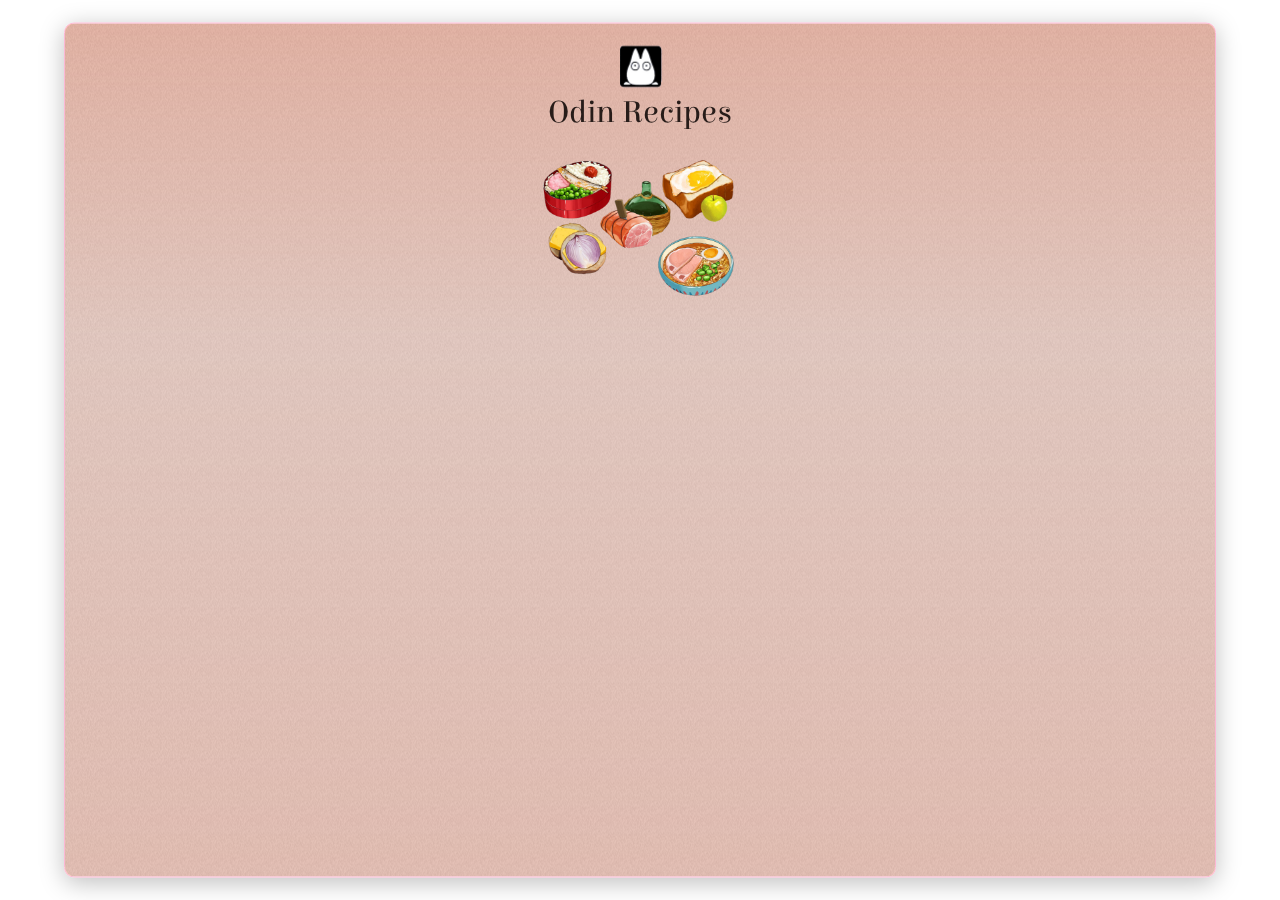
==== index.html @ aeb66d14 "Add food collection image in home page" ====
<!DOCTYPE html>
<html lang="en">

<head>
    <meta charset="UTF-8">
    <meta http-equiv="X-UA-Compatible" content="IE=edge">
    <meta name="viewport" content="width=device-width, initial-scale=1.0">
    <link rel="stylesheet" href="./styles/reset.css">
    <link rel="stylesheet" href="./styles/main.css">
    <link rel="stylesheet" href="./styles/fonts.css">
    <title>Odin Recipes: Ghibli Edition</title>
</head>

<body>
    <main>
        <section>
            <video autoplay loop muted id="background-video">
                <source src="./assets/video/calcifer.mp4" type="video/mp4" controls="controls" />
            </video>
            <div class="glass-container">
                <div class="noisy">
                    <header class="title">
                        <img src="./assets/images/studio-ghibli-logo.png" alt="Studio Ghibli logo">
                        <h1>Odin Recipes</h1>
                    </header>
                    <figure class="food-collection">
                        <img src="./assets/images/ghibli-food.png" alt="Ghibli Food">
                    </figure>
                </div>
            </div>
        </section>
    </main>
</body>

</html>
---- styles/main.css ----
@import url('https://fonts.googleapis.com/css2?family=Elsie:wght@400;900&family=Roboto:ital,wght@0,400;0,700;1,400&display=swap');

h1, h2, h3, h4, h5, h6 {
    font-family: 'Elsie';
    font-weight: normal;
}

#background-video {
  position: fixed;
  right: 0;
  bottom: 0;
  min-width: 100%;
  min-height: 100%;
  object-fit: cover;
}

.glass-container {
  position: fixed;
  top: 50%;
  left: 50%;
  background: linear-gradient(180deg, #FFC0AD 0%, rgba(255, 191, 171, 0.53) 36.98%, rgba(255, 192, 173, 0.63) 63.39%, rgba(255, 192, 173, 0.76) 100%);
  box-shadow: 0px 5px 24px 0px rgba(0, 0, 0, 0.25);
  color: #f1f1f1;
  width: 90vw;
  height: 95vh;
  transform: translate(-50%, -50%);
  border-radius: 10px;
  backdrop-filter: blur(6px);
  border: 1.25px solid rgba(252, 184, 212, 1)
}

.noisy {
    width: 100%;
    height: 100%;
    background-image: url([data-uri]);
    border-radius: 10px;
    padding-top: 20px;
}

.title {
    display: flex;
    flex-direction: column;
    align-items: center;
    color: #271C19;
}

.title img {
    width: 45px;
    height: auto;
}

.food-collection {
  width: 200px;
  height: auto;
  overflow: hidden;
  margin: 20px auto 0 auto;
}

.food-collection img {
  margin-bottom: -40px;
}
---- styles/fonts.css ----
@font-face {
    font-family: 'elsieblack';
    src: url('elsie-black-webfont.woff2') format('woff2'),
         url('elsie-black-webfont.woff') format('woff');
    font-weight: normal;
    font-style: normal;

}




@font-face {
    font-family: 'elsieregular';
    src: url('elsie-regular-webfont.woff2') format('woff2'),
         url('elsie-regular-webfont.woff') format('woff');
    font-weight: normal;
    font-style: normal;

}




@font-face {
    font-family: 'robotomedium';
    src: url('roboto-medium-webfont.woff2') format('woff2'),
         url('roboto-medium-webfont.woff') format('woff');
    font-weight: normal;
    font-style: normal;

}




@font-face {
    font-family: 'robotomedium_italic';
    src: url('roboto-mediumitalic-webfont.woff2') format('woff2'),
         url('roboto-mediumitalic-webfont.woff') format('woff');
    font-weight: normal;
    font-style: normal;

}




@font-face {
    font-family: 'robotoregular';
    src: url('roboto-regular-webfont.woff2') format('woff2'),
         url('roboto-regular-webfont.woff') format('woff');
    font-weight: normal;
    font-style: normal;

}




@font-face {
    font-family: 'robotoblack';
    src: url('roboto-black-webfont.woff2') format('woff2'),
         url('roboto-black-webfont.woff') format('woff');
    font-weight: normal;
    font-style: normal;

}




@font-face {
    font-family: 'robotoblack_italic';
    src: url('roboto-blackitalic-webfont.woff2') format('woff2'),
         url('roboto-blackitalic-webfont.woff') format('woff');
    font-weight: normal;
    font-style: normal;

}




@font-face {
    font-family: 'robotobold';
    src: url('roboto-bold-webfont.woff2') format('woff2'),
         url('roboto-bold-webfont.woff') format('woff');
    font-weight: normal;
    font-style: normal;

}




@font-face {
    font-family: 'robotobold_italic';
    src: url('roboto-bolditalic-webfont.woff2') format('woff2'),
         url('roboto-bolditalic-webfont.woff') format('woff');
    font-weight: normal;
    font-style: normal;

}




@font-face {
    font-family: 'robotoitalic';
    src: url('roboto-italic-webfont.woff2') format('woff2'),
         url('roboto-italic-webfont.woff') format('woff');
    font-weight: normal;
    font-style: normal;

}
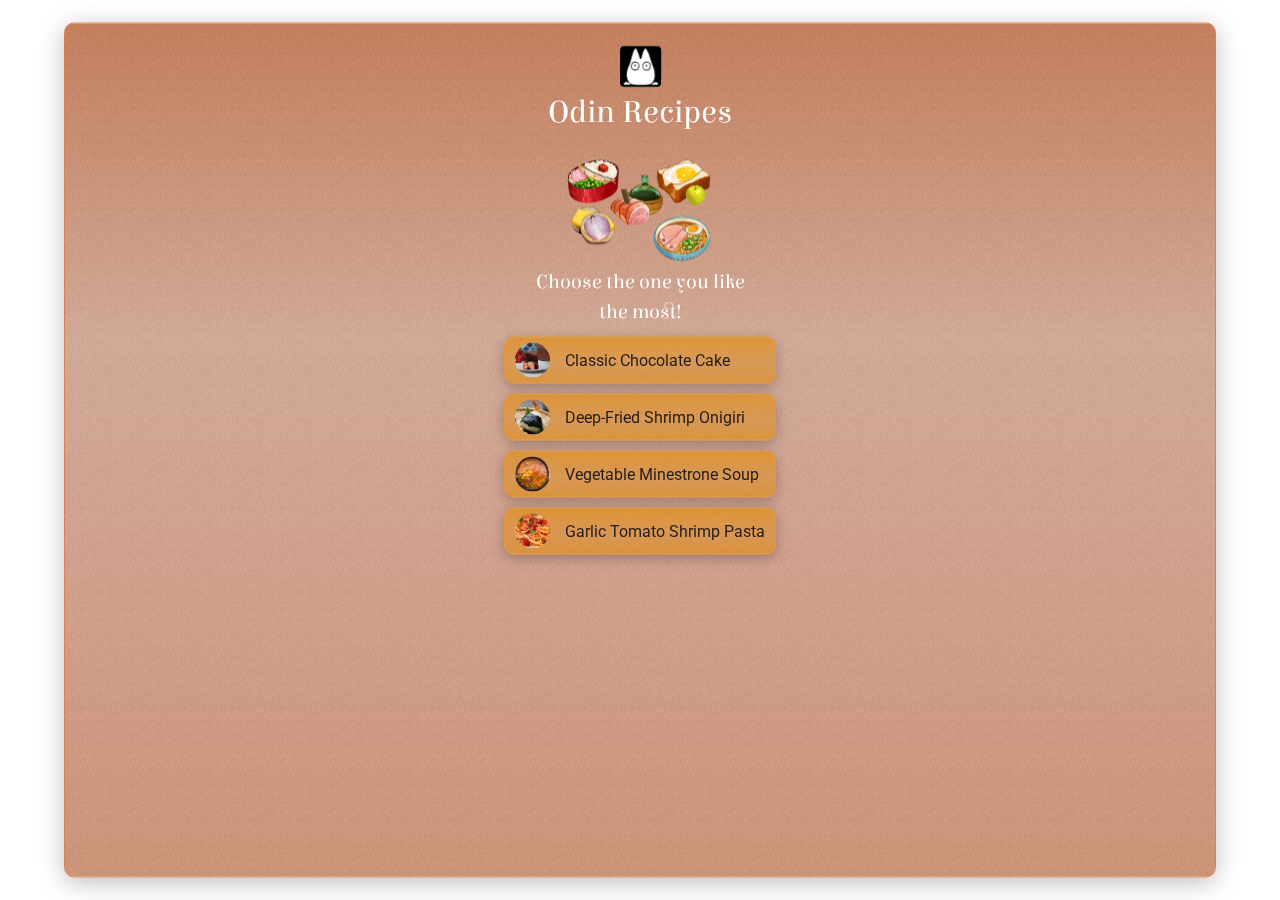
==== commit 2ad36d62: "Add recipe cards for browsing" ====
--- a/index.html
+++ b/index.html
@@ -26,6 +26,37 @@
                     <figure class="food-collection">
                         <img src="./assets/images/ghibli-food.png" alt="Ghibli Food">
                     </figure>
+                    <article class="recipes-container">
+                        <header>
+                            <h2>Choose the one you like the most!</h2>
+                        </header>
+                        <div class="recipes-card-container">
+                            <div class="recipe-card">
+                                <figure>
+                                    <img src="./assets/images/chocolate-cake.jpg" alt="Chocolate Cake">
+                                </figure>
+                                <h3>Classic Chocolate Cake</h3>
+                            </div>
+                            <div class="recipe-card">
+                                <figure>
+                                    <img src="./assets/images/onigiri.jpg" alt="Chocolate Cake">
+                                </figure>
+                                <h3>Deep-Fried Shrimp Onigiri</h3>
+                            </div>
+                            <div class="recipe-card">
+                                <figure>
+                                    <img src="./assets/images/ministrone-soup.jpg" alt="Chocolate Cake">
+                                </figure>
+                                <h3>Vegetable Minestrone Soup</h3>
+                            </div>
+                            <div class="recipe-card">
+                                <figure>
+                                    <img src="./assets/images/garlic-tomato-pasta.jpg" alt="Chocolate Cake">
+                                </figure>
+                                <h3>Garlic Tomato Shrimp Pasta</h3>
+                            </div>
+                        </div>
+                    </article>
                 </div>
             </div>
         </section>
--- a/styles/main.css
+++ b/styles/main.css
@@ -1,8 +1,19 @@
 @import url('https://fonts.googleapis.com/css2?family=Elsie:wght@400;900&family=Roboto:ital,wght@0,400;0,700;1,400&display=swap');
+@import './colors.css';
 
-h1, h2, h3, h4, h5, h6 {
+h1, h2, h3 {
     font-family: 'Elsie';
     font-weight: normal;
+}
+
+h2 {
+  font-size: 20px;
+}
+
+h3 {
+  font-size: 16px;
+  color: var(--secondary-text-color);
+  font-family: 'Roboto';
 }
 
 #background-video {
@@ -18,15 +29,15 @@
   position: fixed;
   top: 50%;
   left: 50%;
-  background: linear-gradient(180deg, #FFC0AD 0%, rgba(255, 191, 171, 0.53) 36.98%, rgba(255, 192, 173, 0.63) 63.39%, rgba(255, 192, 173, 0.76) 100%);
+  background: linear-gradient(180deg, var(--main-bg-color) 0%, rgba(218, 124, 80, 0.55) 36.98%, rgba(225, 122, 84, 0.63) 63.39%, rgba(219, 124, 76, 0.76) 100%);
   box-shadow: 0px 5px 24px 0px rgba(0, 0, 0, 0.25);
-  color: #f1f1f1;
+  color: var(--primary-text-color);
   width: 90vw;
   height: 95vh;
   transform: translate(-50%, -50%);
   border-radius: 10px;
   backdrop-filter: blur(6px);
-  border: 1.25px solid rgba(252, 184, 212, 1)
+  border: 1.40px solid var(--main-bg-color)
 }
 
 .noisy {
@@ -41,7 +52,7 @@
     display: flex;
     flex-direction: column;
     align-items: center;
-    color: #271C19;
+    color: var(--primary-text-color);
 }
 
 .title img {
@@ -50,7 +61,7 @@
 }
 
 .food-collection {
-  width: 200px;
+  width: 150px;
   height: auto;
   overflow: hidden;
   margin: 20px auto 0 auto;
@@ -58,4 +69,35 @@
 
 .food-collection img {
   margin-bottom: -40px;
+}
+
+.recipes-container {
+  display: flex;
+  flex-direction: column;
+  align-items: center;
+}
+
+.recipes-container header {
+  text-align: center;
+  width: min(80%, 210px);
+  height: auto;
+  margin-bottom: 10px;
+}
+
+.recipe-card {
+  display: flex;
+  align-items: center;
+  gap: 15px;
+  background: linear-gradient(180deg, rgba(227, 143, 24, 0.75) 0%, rgba(223, 139, 20, 0.4725) 56.25%, rgba(223, 139, 20, 0.66) 98.96%);
+  border: 1.45px solid rgba(230, 150, 52, 1);
+  box-shadow: 0px 4px 14px 0px rgba(0, 0, 0, 0.25);
+  padding: 5px 10px;
+  border-radius: 10px;
+  margin-bottom: 10px;
+}
+
+.recipe-card figure img {
+  width: 35px;
+  height: auto;
+  border-radius: 50%;
 }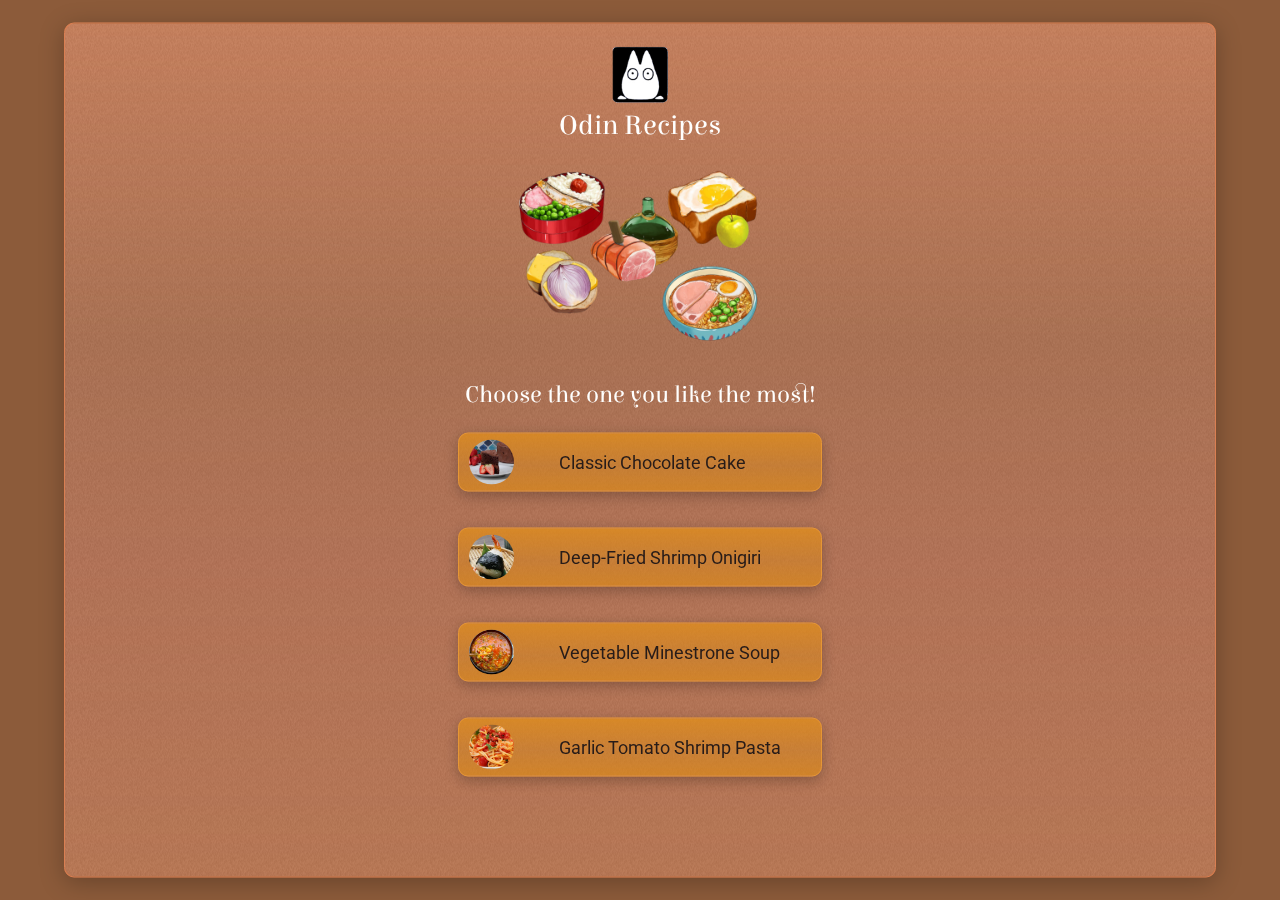
==== commit f25c1dd0: "Incorporate styles for tablet screens" ====
--- a/index.html
+++ b/index.html
@@ -31,12 +31,14 @@
                             <h2>Choose the one you like the most!</h2>
                         </header>
                         <div class="recipes-card-container">
-                            <div class="recipe-card">
-                                <figure>
-                                    <img src="./assets/images/chocolate-cake.jpg" alt="Chocolate Cake">
-                                </figure>
-                                <h3>Classic Chocolate Cake</h3>
-                            </div>
+                            <a href="">
+                                <div class="recipe-card">
+                                    <figure>
+                                        <img src="./assets/images/chocolate-cake.jpg" alt="Chocolate Cake">
+                                    </figure>
+                                    <h3>Classic Chocolate Cake</h3>
+                                </div>
+                            </a>
                             <div class="recipe-card">
                                 <figure>
                                     <img src="./assets/images/onigiri.jpg" alt="Chocolate Cake">
--- a/styles/main.css
+++ b/styles/main.css
@@ -1,9 +1,17 @@
 @import url('https://fonts.googleapis.com/css2?family=Elsie:wght@400;900&family=Roboto:ital,wght@0,400;0,700;1,400&display=swap');
 @import './colors.css';
+
+body {
+  background-color: #8C5B3A;
+}
 
 h1, h2, h3 {
     font-family: 'Elsie';
     font-weight: normal;
+}
+
+h1 {
+  font-size: 24px;
 }
 
 h2 {
@@ -14,6 +22,10 @@
   font-size: 16px;
   color: var(--secondary-text-color);
   font-family: 'Roboto';
+}
+
+a {
+  text-decoration: none;
 }
 
 #background-video {
@@ -75,13 +87,24 @@
   display: flex;
   flex-direction: column;
   align-items: center;
+  height: 60%;
+  width: auto;
+  max-height: 375px;
+  gap: 20px;
 }
 
 .recipes-container header {
   text-align: center;
   width: min(80%, 210px);
   height: auto;
-  margin-bottom: 10px;
+}
+
+.recipes-card-container {
+  display: flex;
+  flex-direction: column;
+  justify-content: space-between;
+  height: 100%;
+  width: auto;
 }
 
 .recipe-card {
@@ -93,11 +116,53 @@
   box-shadow: 0px 4px 14px 0px rgba(0, 0, 0, 0.25);
   padding: 5px 10px;
   border-radius: 10px;
-  margin-bottom: 10px;
 }
 
 .recipe-card figure img {
   width: 35px;
   height: auto;
   border-radius: 50%;
+}
+
+/* *TABLET SCREEN STYLES* */
+
+@media only screen and (min-width: 600px) {
+  .title h1 {
+    font-size: 28px;
+  }
+
+  .title img {
+    width: 60px;
+    height: auto;
+  }
+
+  .food-collection {
+    width: 250px;
+    height: auto;
+  }
+
+  .recipes-container {
+    height: 50%;
+    width: auto;
+    max-height: 400px;
+  }
+
+  .recipes-container header {
+    width: 800px;
+    height: auto;
+  }
+
+  .recipes-container h2 {
+    font-size: 24px;
+  }
+
+  .recipe-card h3 {
+    font-size: 18px;
+    padding: 10px 30px;
+  }
+
+  .recipe-card figure img {
+    width: 45px;
+    height: auto;
+  }
 }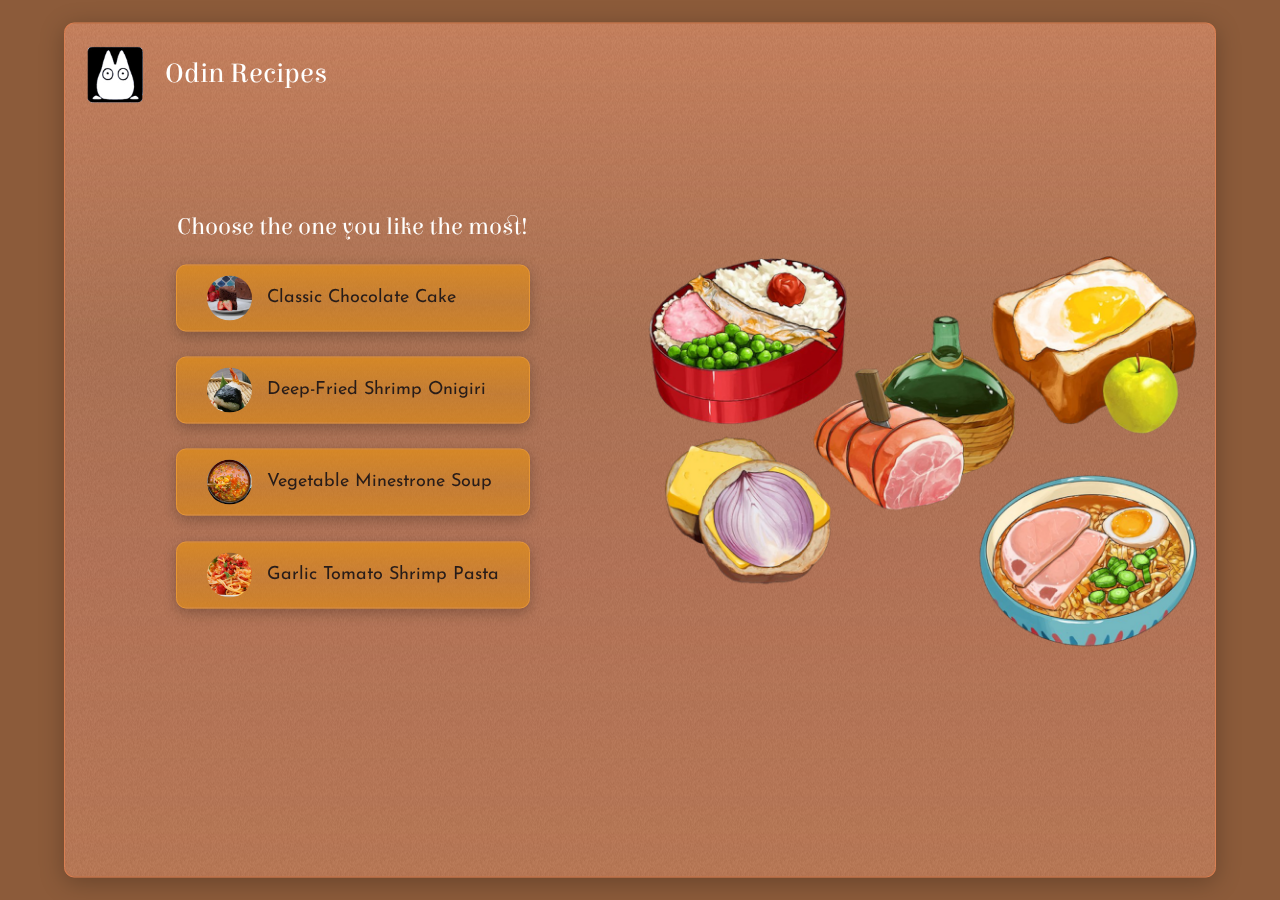
==== commit 6b18ba9b: "Incorporate styles for desktop screens and a tags" ====
--- a/index.html
+++ b/index.html
@@ -23,42 +23,50 @@
                         <img src="./assets/images/studio-ghibli-logo.png" alt="Studio Ghibli logo">
                         <h1>Odin Recipes</h1>
                     </header>
-                    <figure class="food-collection">
-                        <img src="./assets/images/ghibli-food.png" alt="Ghibli Food">
-                    </figure>
-                    <article class="recipes-container">
-                        <header>
-                            <h2>Choose the one you like the most!</h2>
-                        </header>
-                        <div class="recipes-card-container">
-                            <a href="">
-                                <div class="recipe-card">
-                                    <figure>
-                                        <img src="./assets/images/chocolate-cake.jpg" alt="Chocolate Cake">
-                                    </figure>
-                                    <h3>Classic Chocolate Cake</h3>
-                                </div>
-                            </a>
-                            <div class="recipe-card">
-                                <figure>
-                                    <img src="./assets/images/onigiri.jpg" alt="Chocolate Cake">
-                                </figure>
-                                <h3>Deep-Fried Shrimp Onigiri</h3>
+                    <div class="home-container">
+                        <figure class="food-collection">
+                            <img src="./assets/images/ghibli-food.png" alt="Ghibli Food">
+                        </figure>
+                        <article class="recipes-container">
+                            <header>
+                                <h2>Choose the one you like the most!</h2>
+                            </header>
+                            <div class="recipes-card-container">
+                                <a href="#">
+                                    <div class="recipe-card">
+                                        <figure>
+                                            <img src="./assets/images/chocolate-cake.jpg" alt="Chocolate Cake">
+                                        </figure>
+                                        <h3>Classic Chocolate Cake</h3>
+                                    </div>
+                                </a>
+                                <a href="#">
+                                    <div class="recipe-card">
+                                        <figure>
+                                            <img src="./assets/images/onigiri.jpg" alt="Chocolate Cake">
+                                        </figure>
+                                        <h3>Deep-Fried Shrimp Onigiri</h3>
+                                    </div>
+                                </a>
+                                <a href="#">
+                                    <div class="recipe-card">
+                                        <figure>
+                                            <img src="./assets/images/ministrone-soup.jpg" alt="Chocolate Cake">
+                                        </figure>
+                                        <h3>Vegetable Minestrone Soup</h3>
+                                    </div>
+                                </a>
+                                <a href="#">
+                                    <div class="recipe-card">
+                                        <figure>
+                                            <img src="./assets/images/garlic-tomato-pasta.jpg" alt="Chocolate Cake">
+                                        </figure>
+                                        <h3>Garlic Tomato Shrimp Pasta</h3>
+                                    </div>
+                                </a>
                             </div>
-                            <div class="recipe-card">
-                                <figure>
-                                    <img src="./assets/images/ministrone-soup.jpg" alt="Chocolate Cake">
-                                </figure>
-                                <h3>Vegetable Minestrone Soup</h3>
-                            </div>
-                            <div class="recipe-card">
-                                <figure>
-                                    <img src="./assets/images/garlic-tomato-pasta.jpg" alt="Chocolate Cake">
-                                </figure>
-                                <h3>Garlic Tomato Shrimp Pasta</h3>
-                            </div>
-                        </div>
-                    </article>
+                        </article>
+                    </div>
                 </div>
             </div>
         </section>
--- a/styles/main.css
+++ b/styles/main.css
@@ -1,4 +1,5 @@
 @import url('https://fonts.googleapis.com/css2?family=Elsie:wght@400;900&family=Roboto:ital,wght@0,400;0,700;1,400&display=swap');
+@import url('https://fonts.googleapis.com/css2?family=Josefin+Sans:ital,wght@0,400;0,700;1,400&display=swap');
 @import './colors.css';
 
 body {
@@ -21,7 +22,7 @@
 h3 {
   font-size: 16px;
   color: var(--secondary-text-color);
-  font-family: 'Roboto';
+  font-family: 'Josefin Sans';
 }
 
 a {
@@ -49,6 +50,7 @@
   transform: translate(-50%, -50%);
   border-radius: 10px;
   backdrop-filter: blur(6px);
+  -webkit-backdrop-filter: blur(6px);
   border: 1.40px solid var(--main-bg-color)
 }
 
@@ -72,25 +74,25 @@
     height: auto;
 }
 
+.home-container {
+  height: 85%;
+  width: auto;
+}
+
 .food-collection {
   width: 150px;
   height: auto;
-  overflow: hidden;
   margin: 20px auto 0 auto;
-}
-
-.food-collection img {
-  margin-bottom: -40px;
 }
 
 .recipes-container {
   display: flex;
   flex-direction: column;
   align-items: center;
-  height: 60%;
+  height: 70%;
   width: auto;
   max-height: 375px;
-  gap: 20px;
+  gap: 10px;
 }
 
 .recipes-container header {
@@ -102,7 +104,7 @@
 .recipes-card-container {
   display: flex;
   flex-direction: column;
-  justify-content: space-between;
+  justify-content: space-evenly;
   height: 100%;
   width: auto;
 }
@@ -137,7 +139,7 @@
   }
 
   .food-collection {
-    width: 250px;
+    width: 275px;
     height: auto;
   }
 
@@ -145,6 +147,7 @@
     height: 50%;
     width: auto;
     max-height: 400px;
+    gap: 20px;
   }
 
   .recipes-container header {
@@ -156,13 +159,81 @@
     font-size: 24px;
   }
 
+  .recipes-card-container {
+    justify-content: space-between;
+  }
+
+  .recipe-card {
+    padding: 10px 30px;
+  }
+
   .recipe-card h3 {
     font-size: 18px;
-    padding: 10px 30px;
   }
 
   .recipe-card figure img {
     width: 45px;
     height: auto;
   }
+}
+
+/* *DESKTOP SCREEN STYLES* */
+
+@media only screen and (min-width: 1024px) {
+  .title {
+    flex-direction: row;
+    gap: 20px;
+    margin-left: 20px;
+  }
+
+  .home-container {
+    display: flex;
+    flex-direction: row-reverse;
+    justify-content: center;
+    align-items: center;
+    margin-top: -50px;
+  }
+
+  .food-collection {
+    display: flex;
+    margin: 0;
+    margin-top: 80px;
+    width: 50%;
+    justify-content: center;
+  }
+
+  .recipes-container {
+    width: 50%;
+    height: 60%;
+  }
+}
+
+@media only screen and (min-width: 1440px) {
+  .title h1 {
+    font-size: 32px;
+  }
+
+  .food-collection img {
+    max-width: 600px;
+  }
+
+  .recipes-container {
+    height: 80%;
+    width: 50%;
+    max-height:550px;
+  }
+
+  .recipes-container h2 {
+    font-size: 28px;
+  }
+
+  .recipe-card h3 {
+    margin: 20px 40px;
+    font-size: 24px;
+  }
+
+  .recipe-card figure img {
+    width: 75px;
+    height: auto;
+  }
 }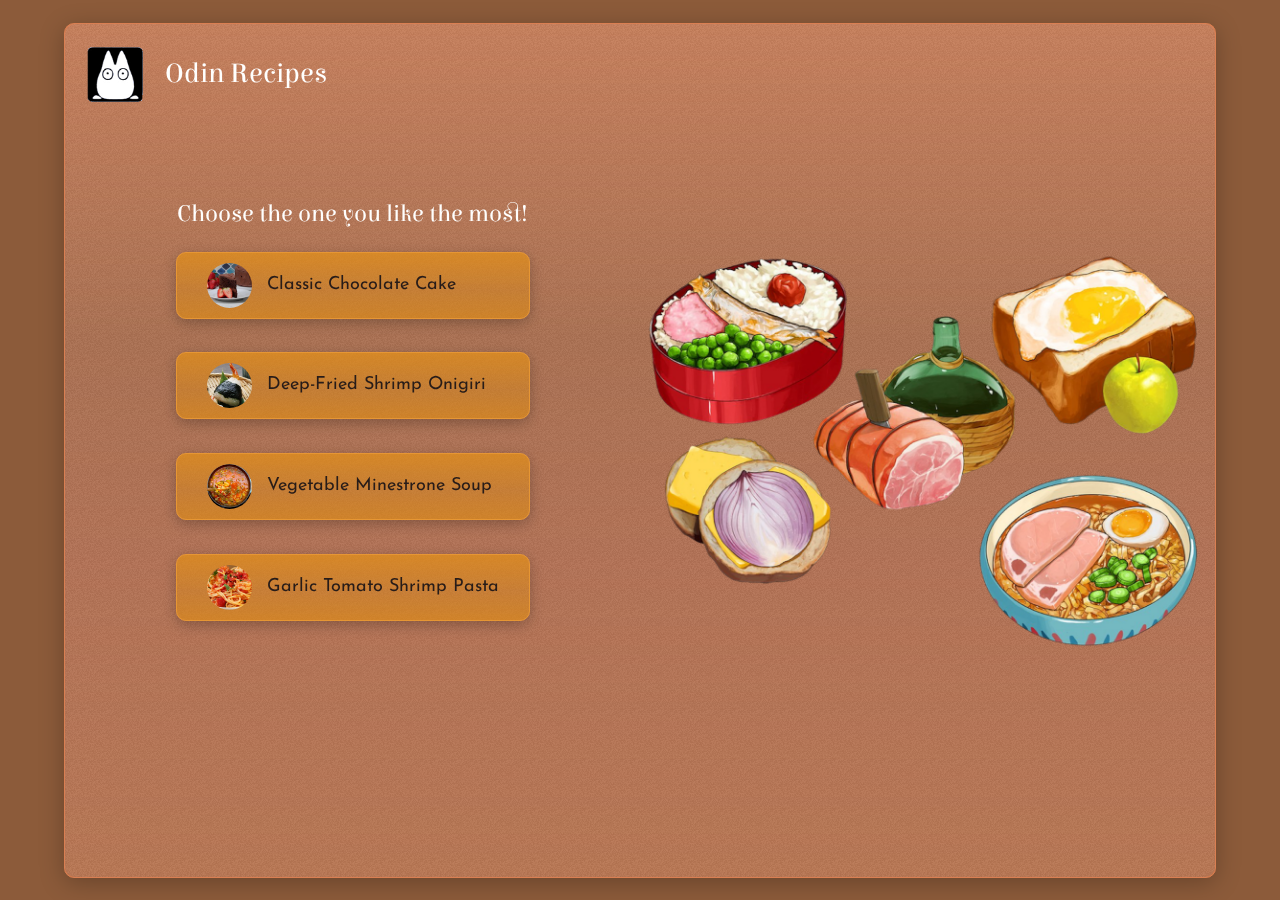
==== commit 2c7b36a3: "Add recipes view for mobile viewport" ====
--- a/index.html
+++ b/index.html
@@ -32,7 +32,7 @@
                                 <h2>Choose the one you like the most!</h2>
                             </header>
                             <div class="recipes-card-container">
-                                <a href="#">
+                                <a href="./recipes/chocolate-cake.html">
                                     <div class="recipe-card">
                                         <figure>
                                             <img src="./assets/images/chocolate-cake.jpg" alt="Chocolate Cake">
--- a/styles/main.css
+++ b/styles/main.css
@@ -1,9 +1,8 @@
-@import url('https://fonts.googleapis.com/css2?family=Elsie:wght@400;900&family=Roboto:ital,wght@0,400;0,700;1,400&display=swap');
-@import url('https://fonts.googleapis.com/css2?family=Josefin+Sans:ital,wght@0,400;0,700;1,400&display=swap');
+@import url('https://fonts.googleapis.com/css2?family=Elsie:wght@400;900&family=Josefin+Sans:ital,wght@0,400;0,700;1,400&display=swap');
 @import './colors.css';
 
 body {
-  background-color: #8C5B3A;
+  background-color: var(--body-homepage-bg-color);
 }
 
 h1, h2, h3 {
@@ -27,6 +26,14 @@
 
 a {
   text-decoration: none;
+}
+
+section {
+  min-width: 100vw;
+  min-height: 100vh;
+  display: flex;
+  justify-content: center;
+  align-items: center;
 }
 
 #background-video {
@@ -39,15 +46,11 @@
 }
 
 .glass-container {
-  position: fixed;
-  top: 50%;
-  left: 50%;
   background: linear-gradient(180deg, var(--main-bg-color) 0%, rgba(218, 124, 80, 0.55) 36.98%, rgba(225, 122, 84, 0.63) 63.39%, rgba(219, 124, 76, 0.76) 100%);
   box-shadow: 0px 5px 24px 0px rgba(0, 0, 0, 0.25);
   color: var(--primary-text-color);
   width: 90vw;
   height: 95vh;
-  transform: translate(-50%, -50%);
   border-radius: 10px;
   backdrop-filter: blur(6px);
   -webkit-backdrop-filter: blur(6px);
@@ -89,9 +92,8 @@
   display: flex;
   flex-direction: column;
   align-items: center;
-  height: 70%;
+  height: min(70%, 375px);
   width: auto;
-  max-height: 375px;
   gap: 10px;
 }
 
@@ -144,9 +146,8 @@
   }
 
   .recipes-container {
-    height: 50%;
+    height: min(60%, 450px);
     width: auto;
-    max-height: 400px;
     gap: 20px;
   }
 
@@ -202,6 +203,10 @@
     justify-content: center;
   }
 
+  .food-collection img {
+    width: min(100%, 600px);
+  }
+
   .recipes-container {
     width: 50%;
     height: 60%;
@@ -213,14 +218,9 @@
     font-size: 32px;
   }
 
-  .food-collection img {
-    max-width: 600px;
-  }
-
   .recipes-container {
-    height: 80%;
+    height: min(80%, 550px);
     width: 50%;
-    max-height:550px;
   }
 
   .recipes-container h2 {
